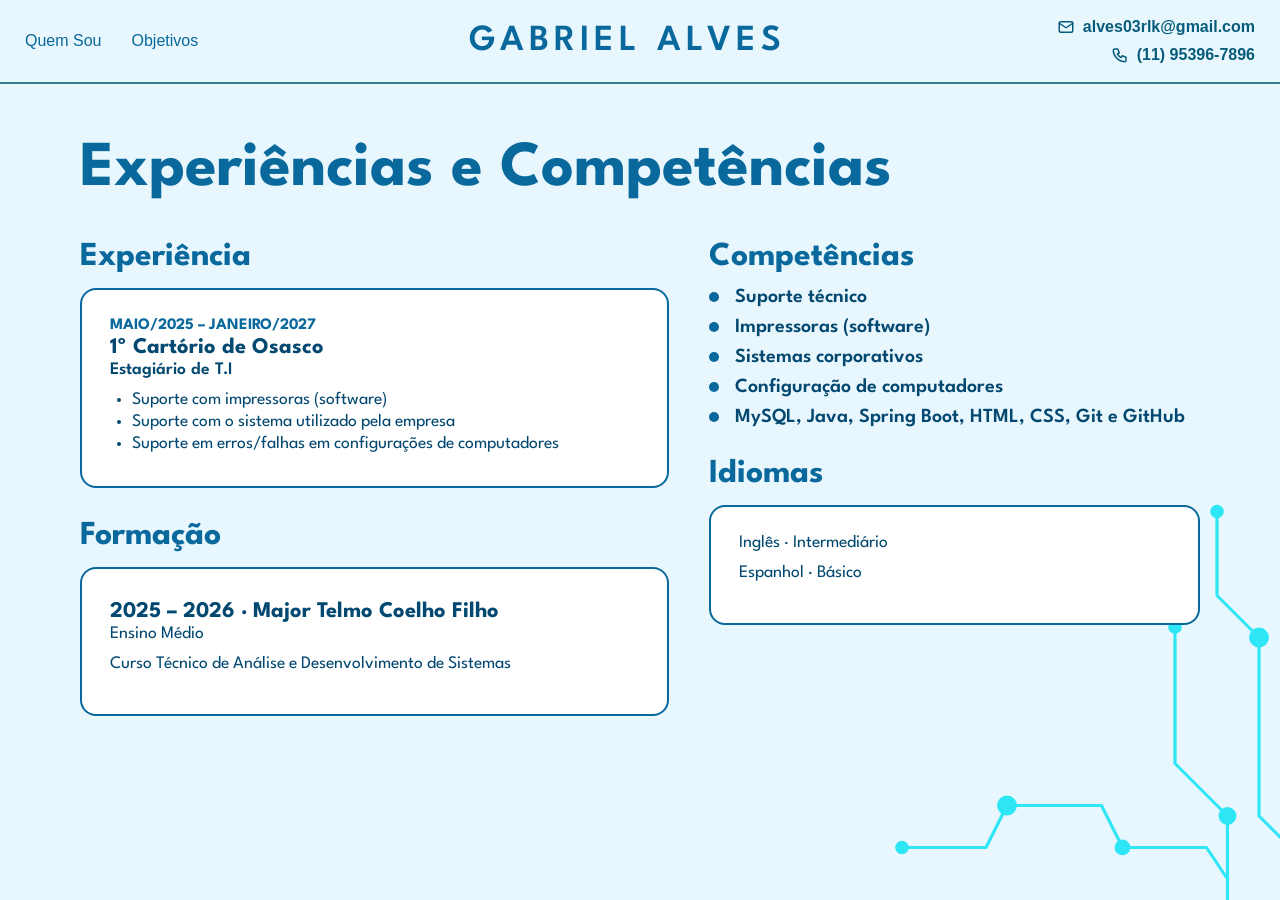
==== experiencias.html @ 55279f63 "ajustes" ====
<!DOCTYPE html>
<html lang="pt-br">

<head>
    <meta charset="UTF-8">
    <meta name="viewport" content="width=device-width, initial-scale=1.0">
    <title>Experiências e Competências</title>
    <link rel="preconnect" href="https://fonts.googleapis.com">
    <link rel="preconnect" href="https://fonts.gstatic.com" crossorigin>
    <link href="https://fonts.googleapis.com/css2?family=League+Spartan:wght@700&display=swap" rel="stylesheet">
    <link rel="stylesheet" href="style.css">
</head>

<body>

    <header>
        <nav>
            <a href="quem-sou.html">Quem Sou</a>
            <a href="objetivos.html">Objetivos</a>
        </nav>
        <div class="nome">Gabriel Alves</div>
        <div class="contato">

            <a href="mailto:alves03rlk@gmail.com">
                <svg viewBox="0 0 24 24" fill="none" stroke="currentColor" stroke-width="2" stroke-linecap="round"
                    stroke-linejoin="round" aria-hidden="true">
                    <rect x="3" y="5" width="18" height="14" rx="2" />
                    <path d="M3 7l9 6l9 -6" />
                </svg>
                alves03rlk@gmail.com
            </a>

            <a href="tel:+5511953967896">
                <svg viewBox="0 0 24 24" fill="none" stroke="currentColor" stroke-width="2" stroke-linecap="round"
                    stroke-linejoin="round" aria-hidden="true">
                    <path
                        d="M5 4h4l2 5l-2.5 1.5a11 11 0 0 0 5 5l1.5 -2.5l5 2v4a2 2 0 0 1 -2 2a16 16 0 0 1 -15 -15a2 2 0 0 1 2 -2" />
                </svg>
                (11) 95396-7896
            </a>

        </div>
    </header>

    <main class="experiencias">

        <h1>Experiências e Competências</h1>

        <div class="colunas">

            <div class="coluna-esquerda">
                <section>
                    <h2>Experiência</h2>
                    <article class="card">
                        <time>MAIO/2025 – JANEIRO/2027</time>
                        <h3>1º Cartório de Osasco</h3>
                        <p class="cargo">Estagiário de T.I</p>
                        <ul class="lista">
                            <li>Suporte com impressoras (software)</li>
                            <li>Suporte com o sistema utilizado pela empresa</li>
                            <li>Suporte em erros/falhas em configurações de computadores</li>
                        </ul>
                    </article>
                </section>

                <section>
                    <h2>Formação</h2>
                    <article class="card">
                        <h3>2025 – 2026 · Major Telmo Coelho Filho</h3>
                        <p>Ensino Médio</p>
                        <p>Curso Técnico de Análise e Desenvolvimento de Sistemas</p>
                    </article>
                </section>
            </div>

            <div class="coluna-direita">
                <section>
                    <h2>Competências</h2>
                    <ul class="competencias">
                        <li>Suporte técnico</li>
                        <li>Impressoras (software)</li>
                        <li>Sistemas corporativos</li>
                        <li>Configuração de computadores</li>
                        <li>MySQL, Java, Spring Boot, HTML, CSS, Git e GitHub</li>
                    </ul>
                </section>

                <section>
                    <h2>Idiomas</h2>
                    <article class="card">
                        <p>Inglês · Intermediário</p>
                        <p>Espanhol · Básico</p>
                    </article>
                </section>
            </div>

        </div>
    </main>

    <script>
        document.addEventListener('visibilitychange', () => {
            if (document.visibilityState === 'visible') {
                const titulos = document.querySelectorAll('.experiencias h1, .experiencias h2');

                titulos.forEach(el => {
                    el.style.animation = 'none';
                    el.offsetHeight;
                    el.style.animation = '';
                });
            }
        });
    </script>

</body>

</html>
---- style.css ----
* {
    margin: 0;
    padding: 0;
    box-sizing: border-box;
}

body {
    background-color: #e8f7fd;
    font-family: Arial, sans-serif;
}

header {
    display: flex;
    justify-content: space-between;
    align-items: center;
    padding: 18px 25px;
    border-bottom: 2px solid #397d8e;
}

.nome {
    font-family: 'League Spartan', sans-serif;
    font-weight: 600;
    font-size: 2.3rem;
    text-transform: uppercase;
    letter-spacing: 5px;
    color: #09689c;
    text-align: center;
    flex: 1;
    position: relative;
    top: -0px;
    animation: entrada 0.8s ease both;
}

nav {
    display: flex;
    gap: 30px;
}

nav a,
.contato a {
    color: #09689c;
    text-decoration: none;
    position: relative;
    transition: color 0.3s ease, transform 0.3s ease;
}

nav a:hover,
.contato a:hover {
    color: #034870;
    transform: translateY(-2px);
}

nav a::after {
    content: "";
    position: absolute;
    left: 0;
    bottom: -4px;
    width: 0;
    height: 2px;
    background: #09689c;
    transition: width 0.3s ease;
}

nav a:hover::after {
    width: 100%;
}

.contato {
    display: flex;
    flex-direction: column;
    gap: 10px;
}

.contato a {
    color: #075b7b;
    font-weight: bold;
    text-decoration: none;
}

.conteudo-principal {
    display: grid;
    justify-content: start;
    align-content: center;
    padding-left: 8%;
    height: calc(100vh - 100px);
    font-family: 'League Spartan', sans-serif;
}

@keyframes entrada {
    from {
        opacity: 0;
        transform: translateY(30px);
    }

    to {
        opacity: 1;
        transform: translateY(0);
    }
}

.conteudo-principal h1 {
    font-size: 5.5rem;
    animation: entrada 0.8s ease both;
    color: #09689c;
    font-weight: 700;
    margin: 0;
    line-height: 0.85;
    letter-spacing: -2px;
}

.conteudo-principal h2 {
    font-size: 5rem;
    animation: entrada 0.8s ease 0.25s both;
    color: #09689c;
    font-weight: 700;
    margin: 0;
    justify-self: end;
    line-height: 0.85;
    letter-spacing: -2px;
}

.quem-sou {
    display: flex;
    align-items: center;
    gap: 64px;
    padding: 56px 80px;
    font-family: 'League Spartan', sans-serif;
}

.foto {
    width: 360px;
    aspect-ratio: 4 / 5;
    object-fit: cover;
    object-position: center 60%;
    border-radius: 16px;
    border: 2px solid #09689c;
    flex-shrink: 0;
}

.apresentacao h1 {
    font-size: 4rem;
    line-height: 0.95;
    color: #09689c;
    margin: 0 0 24px;
}

.apresentacao p {
    font-size: 1.4rem;
    line-height: 1.5;
    max-width: 640px;
    color: #034870;
}

.tags {
    display: flex;
    flex-wrap: wrap;
    gap: 12px 24px;
    list-style: none;
    padding: 0;
    margin: 28px 0;
}

.tags li {
    font-size: 1.1rem;
    font-weight: 700;
    text-transform: uppercase;
    letter-spacing: 1.5px;
    color: #09689c;
}

.tags li+li::before {
    content: "•";
    margin-right: 24px;
    color: #034870;
}

.botao {
    display: inline-flex;
    align-items: center;
    gap: 10px;
    background: #09689c;
    color: #fff;
    text-decoration: none;
    font-weight: 700;
    font-size: 1.1rem;
    padding: 14px 28px;
    border-radius: 999px;
    transition: background 0.3s ease, transform 0.3s ease;
}

.botao:hover {
    background: #034870;
    transform: translateY(-2px);
}

.foto {
    animation: entrada 0.8s ease both;
}

.apresentacao h1 {
    animation: entrada 0.8s ease 0.15s both;
}

.apresentacao p {
    animation: entrada 0.8s ease 0.3s both;
}

.tags {
    animation: entrada 0.8s ease 0.45s both;
}

.botao {
    animation: entrada 0.8s ease 0.6s both;
}

.objetivos {
    padding: 56px 80px;
    font-family: 'League Spartan', sans-serif;
}

.objetivos h1 {
    font-size: 4rem;
    line-height: 0.95;
    color: #09689c;
    margin: 0 0 24px;
}

.destaque {
    font-size: 1.6rem;
    line-height: 1.5;
    max-width: 760px;
    color: #034870;
    margin: 0;
}

.cards {
    display: grid;
    grid-template-columns: repeat(3, 1fr);
    gap: 24px;
    margin: 40px 0;
}

.card {
    background: #fff;
    border: 2px solid #09689c;
    border-radius: 16px;
    padding: 28px;
    transition: transform 0.3s ease, box-shadow 0.3s ease;
}

.card:hover {
    transform: translateY(-4px);
    box-shadow: 0 10px 24px rgba(3, 72, 112, 0.2);
}

.numero {
    font-size: 2.5rem;
    font-weight: 700;
    color: #09689c;
}

.card h2 {
    font-size: 1.6rem;
    margin: 8px 0 0;
    color: #034870;
}

.experiencias {
    padding: 56px 80px;
    font-family: 'League Spartan', sans-serif;
}

.experiencias h1 {
    font-size: 4rem;
    line-height: 0.95;
    color: #09689c;
    margin: 0 0 40px;
}

.colunas {
    display: grid;
    grid-template-columns: 1.2fr 1fr;
    gap: 40px;
}

.experiencias h2 {
    font-size: 2.1rem;
    color: #09689c;
    margin: 0 0 16px;
}

.experiencias section {
    margin-bottom: 32px;
}

.experiencias .card h3 {
    font-size: 1.4rem;
    color: #034870;
    margin: 4px 0;
}

.experiencias .card p {
    font-size: 1.1rem;
    margin: 0 0 14px;
    color: #034870;
}

time {
    font-size: 1rem;
    font-weight: 700;
    color: #09689c;
}

.cargo {
    font-weight: 600;
}

.lista {
    margin: 0;
    padding-left: 22px;
    font-size: 1.1rem;
    color: #034870;
}

.lista li {
    margin-bottom: 6px;
}

@media (max-width: 900px) {
    .colunas {
        grid-template-columns: 1fr;
    }
}

.competencias {
    list-style: none;
    padding: 0;
    margin: 0;
    display: grid;
    gap: 12px;
}

.competencias li {
    display: flex;
    align-items: center;
    gap: 16px;
    font-size: 1.25rem;
    font-weight: 600;
    color: #034870;
}

.competencias li::before {
    content: "";
    width: 10px;
    height: 10px;
    border-radius: 50%;
    background: #09689c;
    flex-shrink: 0;
}

body::after {
    content: "";
    position: fixed;
    right: 0;
    bottom: 0;
    width: 420px;
    height: 400px;
    background: url("foto/circuito.svg") no-repeat right bottom / contain;
    pointer-events: none;
    z-index: 0;
}

header,
main {
    position: relative;
    z-index: 1;
}

@media (max-width: 700px) {
    body::after {
        display: none;
    }
}

.icone {
    width: 22px;
    height: 22px;
    flex-shrink: 0;
}

.botoes {
    display: flex;
    flex-wrap: wrap;
    gap: 16px;
}

.botao-github {
    background: #050b0f;
}

.botao-github:hover {
    background: #121531;
}

.contato a {
    display: flex;
    align-items: center;
    justify-content: flex-end;
    gap: 8px;
}

.contato svg {
    width: 18px;
    height: 18px;
    flex-shrink: 0;
}
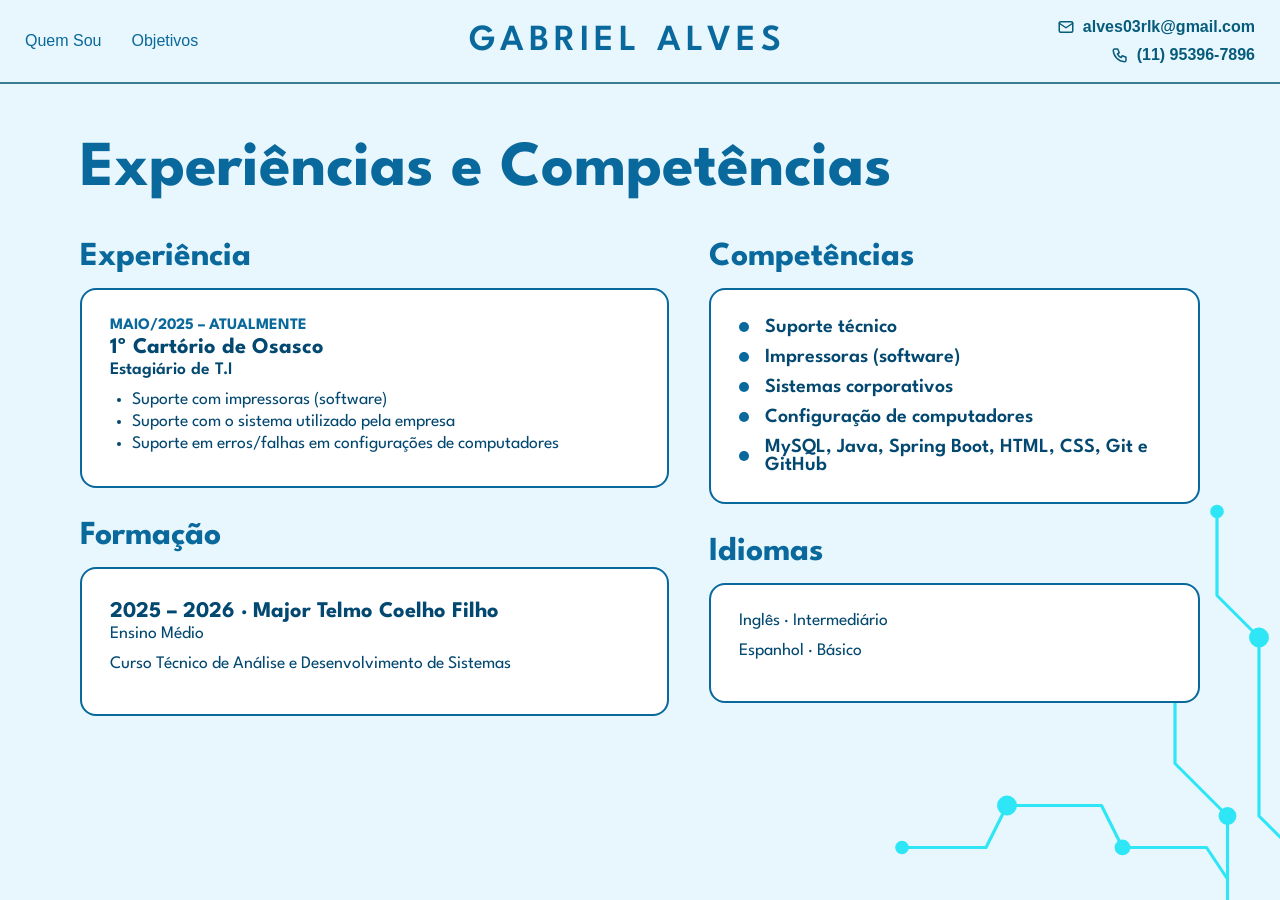
==== commit 22a11bdb: "ajuste final" ====
--- a/experiencias.html
+++ b/experiencias.html
@@ -52,7 +52,7 @@
                 <section>
                     <h2>Experiência</h2>
                     <article class="card">
-                        <time>MAIO/2025 – JANEIRO/2027</time>
+                        <time>MAIO/2025 – ATUALMENTE</time>
                         <h3>1º Cartório de Osasco</h3>
                         <p class="cargo">Estagiário de T.I</p>
                         <ul class="lista">
@@ -76,13 +76,15 @@
             <div class="coluna-direita">
                 <section>
                     <h2>Competências</h2>
-                    <ul class="competencias">
-                        <li>Suporte técnico</li>
-                        <li>Impressoras (software)</li>
-                        <li>Sistemas corporativos</li>
-                        <li>Configuração de computadores</li>
-                        <li>MySQL, Java, Spring Boot, HTML, CSS, Git e GitHub</li>
-                    </ul>
+                    <article class="card">
+                        <ul class="competencias">
+                            <li>Suporte técnico</li>
+                            <li>Impressoras (software)</li>
+                            <li>Sistemas corporativos</li>
+                            <li>Configuração de computadores</li>
+                            <li>MySQL, Java, Spring Boot, HTML, CSS, Git e GitHub</li>
+                        </ul>
+                    </article>
                 </section>
 
                 <section>
